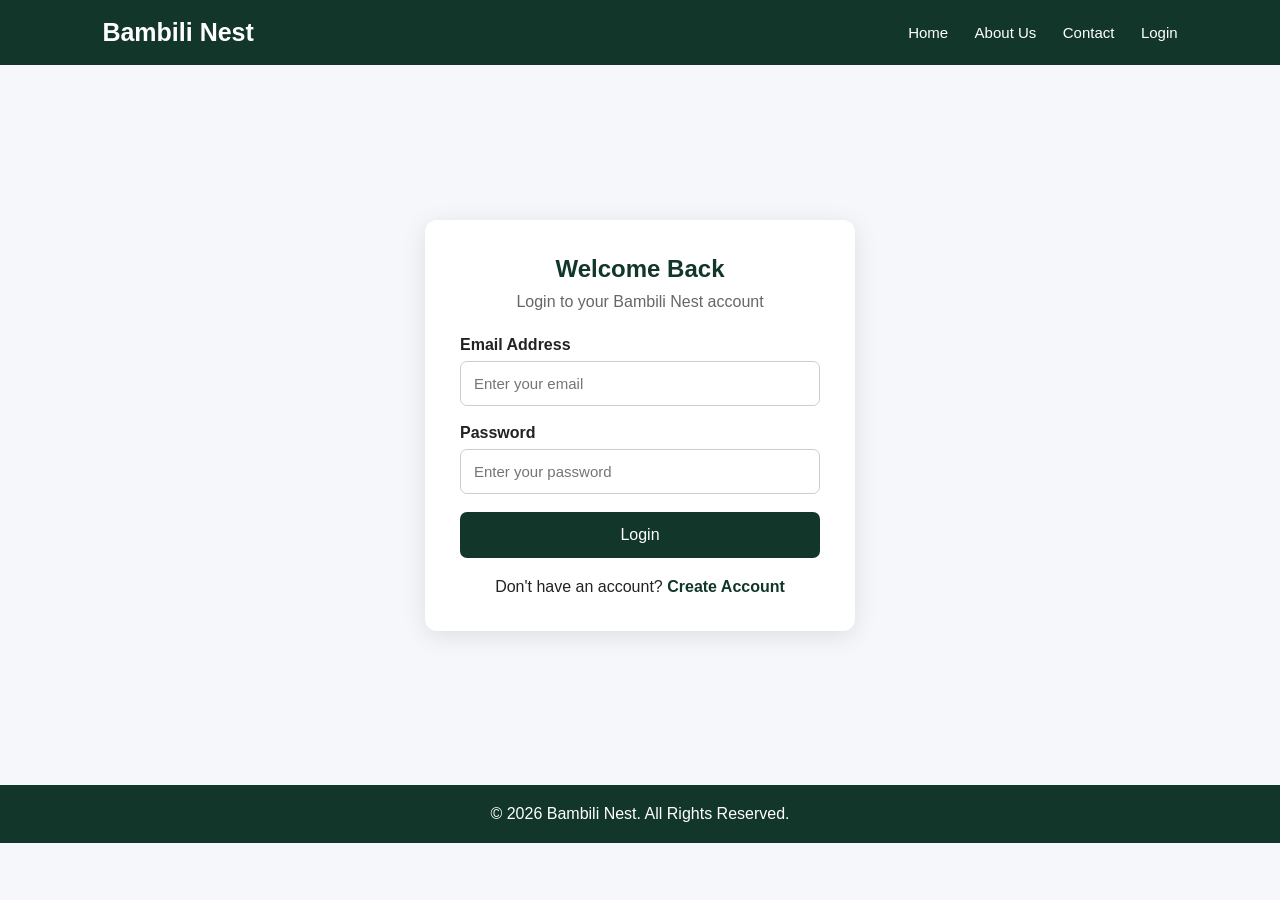
==== Bambili-Nest/Bambili-Nest/login.html @ 72878efb "Add files via upload" ====
<!DOCTYPE html>
<html lang="en">
<head>
    <meta charset="UTF-8">
    <meta name="viewport" content="width=device-width, initial-scale=1.0">
    <title>Login | Bambili Nest</title>

    <style>
        * {
            margin: 0;
            padding: 0;
            box-sizing: border-box;
            font-family: Arial, sans-serif;
        }

        body {
            background: #f5f7fa;
            color: #222;
        }

        header {
            background: #12372a;
            padding: 18px 8%;
            display: flex;
            justify-content: space-between;
            align-items: center;
        }

        .logo {
            color: white;
            font-size: 25px;
            font-weight: bold;
        }

        nav a {
            color: white;
            text-decoration: none;
            margin-left: 22px;
            font-size: 15px;
        }

        nav a:hover {
            color: #f4c542;                                                                                                                                                                                                                          
        }

        .login-container {
            min-height: 80vh;
            display: flex;
            justify-content: center;
            align-items: center;
            padding: 40px 20px;
        }

        .login-box {
            background: white;
            width: 100%;
            max-width: 430px;
            padding: 35px;
            border-radius: 12px;
            box-shadow: 0 5px 25px rgba(0,0,0,0.1);
        }

        .login-box h1 {
            text-align: center;
            color: #12372a;
            margin-bottom: 10px;
        }

        .login-box p {
            text-align: center;
            color: #666;
            margin-bottom: 25px;
        }

        label {
            display: block;
            margin-bottom: 7px;
            font-weight: bold;
        }

        input {
            width: 100%;
            padding: 13px;
            margin-bottom: 18px;
            border: 1px solid #ccc;
            border-radius: 7px;
            font-size: 15px;
        }

        input:focus {
            outline: none;
            border-color: #12372a;
        }

        button {
            width: 100%;
            padding: 14px;
            background: #12372a;
            color: white;
            border: none;
            border-radius: 7px;
            font-size: 16px;
            cursor: pointer;
        }

        button:hover {
            background: #1d5a43;
        }

        .signup {
            text-align: center;
            margin-top: 20px;
        }

        .signup a {
            color: #12372a;
            font-weight: bold;
            text-decoration: none;
        }

        footer {
            background: #12372a;
            color: white;
            text-align: center;
            padding: 20px;
        }
    </style>
</head>

<body>

<header>
    <div class="logo">Bambili Nest</div>

    <nav>
        <a href="index.html">Home</a>
        <a href="about.html">About Us</a>
        <a href="contact.html">Contact</a>
        <a href="login.html">Login</a>
    </nav>
</header>

<section class="login-container">

    <div class="login-box">

        <h1>Welcome Back</h1>
        <p>Login to your Bambili Nest account</p>

        <form>

            <label for="email">Email Address</label>
            <input 
                type="email" 
                id="email" 
                placeholder="Enter your email"
                required
            >

            <label for="password">Password</label>
            <input 
                type="password" 
                id="password" 
                placeholder="Enter your password"
                required
            >

            <button type="submit">Login</button>

        </form>

        <div class="signup">
            Don't have an account?
            <a href="#">Create Account</a>
        </div>

    </div>

</section>

<footer>
    <p>&copy; 2026 Bambili Nest. All Rights Reserved.</p>
</footer>

</body>
</html>
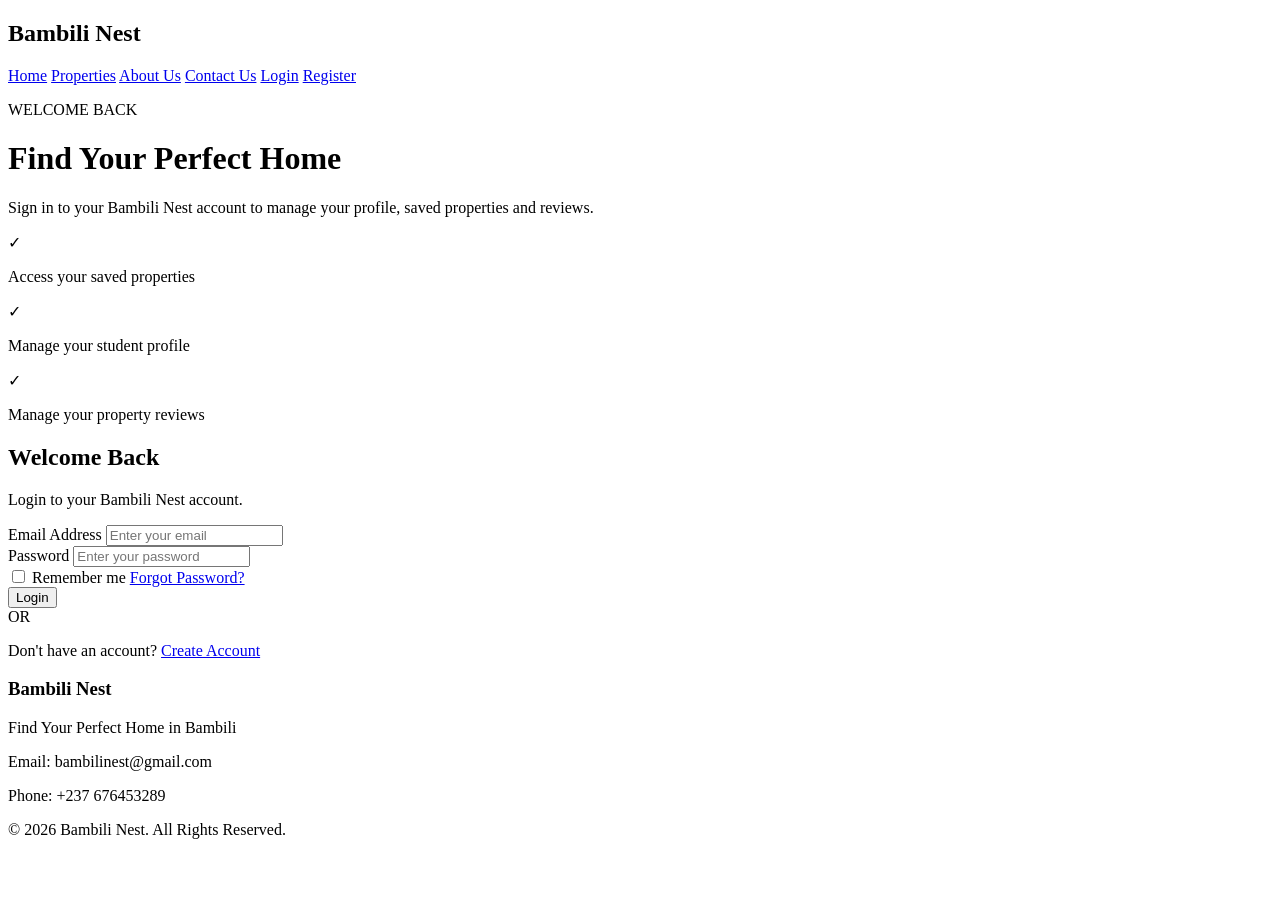
==== commit 31b02edf: "Update login.html replacement for the login.html file" ====
--- a/Bambili-Nest/Bambili-Nest/login.html
+++ b/Bambili-Nest/Bambili-Nest/login.html
@@ -1,186 +1,188 @@
-<!DOCTYPE html>
-<html lang="en">
-<head>
-    <meta charset="UTF-8">
-    <meta name="viewport" content="width=device-width, initial-scale=1.0">
-    <title>Login | Bambili Nest</title>
-
-    <style>
-        * {
-            margin: 0;
-            padding: 0;
-            box-sizing: border-box;
-            font-family: Arial, sans-serif;
-        }
-
-        body {
-            background: #f5f7fa;
-            color: #222;
-        }
-
-        header {
-            background: #12372a;
-            padding: 18px 8%;
-            display: flex;
-            justify-content: space-between;
-            align-items: center;
-        }
-
-        .logo {
-            color: white;
-            font-size: 25px;
-            font-weight: bold;
-        }
-
-        nav a {
-            color: white;
-            text-decoration: none;
-            margin-left: 22px;
-            font-size: 15px;
-        }
-
-        nav a:hover {
-            color: #f4c542;                                                                                                                                                                                                                          
-        }
-
-        .login-container {
-            min-height: 80vh;
-            display: flex;
-            justify-content: center;
-            align-items: center;
-            padding: 40px 20px;
-        }
-
-        .login-box {
-            background: white;
-            width: 100%;
-            max-width: 430px;
-            padding: 35px;
-            border-radius: 12px;
-            box-shadow: 0 5px 25px rgba(0,0,0,0.1);
-        }
-
-        .login-box h1 {
-            text-align: center;
-            color: #12372a;
-            margin-bottom: 10px;
-        }
-
-        .login-box p {
-            text-align: center;
-            color: #666;
-            margin-bottom: 25px;
-        }
-
-        label {
-            display: block;
-            margin-bottom: 7px;
-            font-weight: bold;
-        }
-
-        input {
-            width: 100%;
-            padding: 13px;
-            margin-bottom: 18px;
-            border: 1px solid #ccc;
-            border-radius: 7px;
-            font-size: 15px;
-        }
-
-        input:focus {
-            outline: none;
-            border-color: #12372a;
-        }
-
-        button {
-            width: 100%;
-            padding: 14px;
-            background: #12372a;
-            color: white;
-            border: none;
-            border-radius: 7px;
-            font-size: 16px;
-            cursor: pointer;
-        }
-
-        button:hover {
-            background: #1d5a43;
-        }
-
-        .signup {
-            text-align: center;
-            margin-top: 20px;
-        }
-
-        .signup a {
-            color: #12372a;
-            font-weight: bold;
-            text-decoration: none;
-        }
-
-        footer {
-            background: #12372a;
-            color: white;
-            text-align: center;
-            padding: 20px;
-        }
-    </style>
-</head>
-
-<body>
-
-<header>
-    <div class="logo">Bambili Nest</div>
-
-    <nav>
-        <a href="index.html">Home</a>
-        <a href="about.html">About Us</a>
-        <a href="contact.html">Contact</a>
-        <a href="login.html">Login</a>
-    </nav>
-</header>
-
-<section class="login-container">
-
-    <div class="login-box">
-
-        <h1>Welcome Back</h1>
-        <p>Login to your Bambili Nest account</p>
-
-        <form>
-
-            <label for="email">Email Address</label>
-            <input 
-                type="email" 
-                id="email" 
-                placeholder="Enter your email"
-                required
-            >
-
-            <label for="password">Password</label>
-            <input 
-                type="password" 
-                id="password" 
-                placeholder="Enter your password"
-                required
-            >
-
-            <button type="submit">Login</button>
-
-        </form>
-
-        <div class="signup">
-            Don't have an account?
-            <a href="#">Create Account</a>
-        </div>
-
-    </div>
-
-</section>
-
-<footer>
-    <p>&copy; 2026 Bambili Nest. All Rights Reserved.</p>
-</footer>
-
-</body>
+<!DOCTYPE html>
+<html lang="en">
+
+<head>
+    <meta charset="UTF-8">
+    <meta name="viewport" content="width=device-width, initial-scale=1.0">
+
+    <title>Login | Bambili Nest</title>
+
+    <link rel="stylesheet" href="login.css">
+</head>
+
+<body>
+
+
+<header class="navbar">
+
+    <h2>Bambili Nest</h2>
+
+    <nav>
+        <a href="index.html">Home</a>
+        <a href="property.html">Properties</a>
+        <a href="about.html">About Us</a>
+        <a href="contact.html">Contact Us</a>
+        <a href="login.html" class="active">Login</a>
+        <a href="register.html">Register</a>
+    </nav>
+
+</header>
+
+
+<main class="login-page">
+
+    <div class="login-container">
+
+        <!-- LEFT SIDE -->
+
+        <div class="login-intro">
+
+            <p class="label">WELCOME BACK</p>
+
+            <h1>
+                Find Your
+                <span>Perfect</span>
+                Home
+            </h1>
+
+            <p>
+                Sign in to your Bambili Nest account to manage
+                your profile, saved properties and reviews.
+            </p>
+
+            <div class="login-benefits">
+
+                <div class="benefit">
+                    <span>✓</span>
+                    <p>Access your saved properties</p>
+                </div>
+
+                <div class="benefit">
+                    <span>✓</span>
+                    <p>Manage your student profile</p>
+                </div>
+
+                <div class="benefit">
+                    <span>✓</span>
+                    <p>Manage your property reviews</p>
+                </div>
+
+            </div>
+
+        </div>
+
+
+        <!-- LOGIN CARD -->
+
+        <div class="login-card">
+
+            <h2>Welcome Back</h2>
+
+            <p class="form-description">
+                Login to your Bambili Nest account.
+            </p>
+
+
+            <form action="#" method="post">
+
+                <div class="form-group">
+
+                    <label for="email">
+                        Email Address
+                    </label>
+
+                    <input
+                        type="email"
+                        id="email"
+                        name="email"
+                        placeholder="Enter your email"
+                        required
+                    >
+
+                </div>
+
+
+                <div class="form-group">
+
+                    <label for="password">
+                        Password
+                    </label>
+
+                    <input
+                        type="password"
+                        id="password"
+                        name="password"
+                        placeholder="Enter your password"
+                        required
+                    >
+
+                </div>
+
+
+                <div class="login-options">
+
+                    <label class="remember">
+
+                        <input
+                            type="checkbox"
+                            name="remember"
+                        >
+
+                        <span>Remember me</span>
+
+                    </label>
+
+                    <a href="forgot-password.html">
+                        Forgot Password?
+                    </a>
+
+                </div>
+
+
+                <button type="submit">
+                    Login
+                </button>
+
+            </form>
+
+
+            <div class="divider">
+                <span>OR</span>
+            </div>
+
+
+            <p class="register-link">
+
+                Don't have an account?
+
+                <a href="register.html">
+                    Create Account
+                </a>
+
+            </p>
+
+        </div>
+
+    </div>
+
+</main>
+
+
+<footer>
+
+    <h3>Bambili Nest</h3>
+
+    <p>Find Your Perfect Home in Bambili</p>
+
+    <p>Email: bambilinest@gmail.com</p>
+
+    <p>Phone: +237 676453289</p>
+
+    <p class="copyright">
+        © 2026 Bambili Nest. All Rights Reserved.
+    </p>
+
+</footer>
+
+</body>
 </html>
